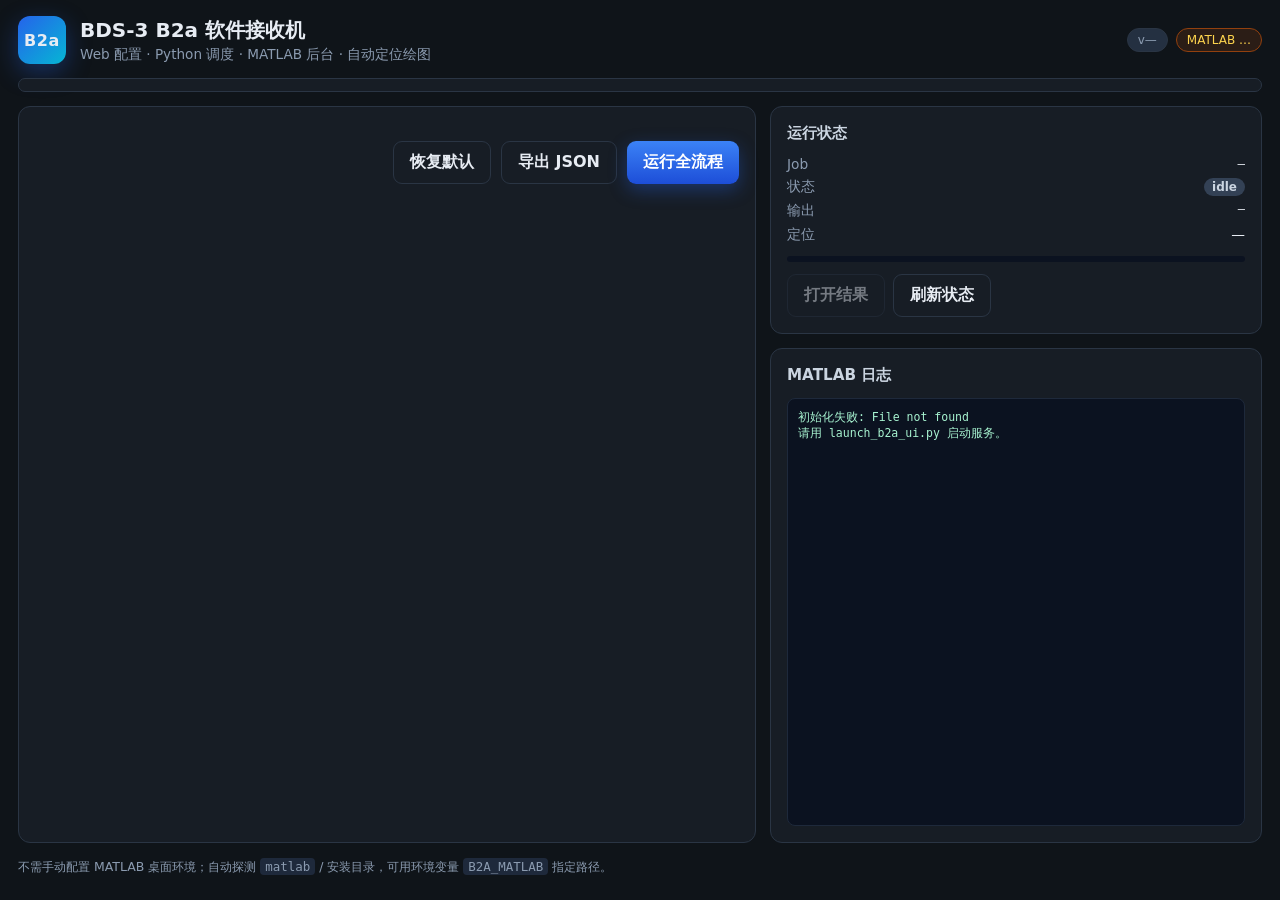
==== web/ui/index.html @ 29f69161 "v0.1.6: merge par-fast-matlab" ====
<!DOCTYPE html>
<html lang="zh-CN">
<head>
  <meta charset="utf-8" />
  <meta name="viewport" content="width=device-width, initial-scale=1" />
  <title>BDS B2a SDR · Web UI</title>
  <link rel="stylesheet" href="styles.css" />
</head>
<body>
  <div class="app">
    <header class="top">
      <div class="brand">
        <div class="logo">B2a</div>
        <div>
          <h1>BDS-3 B2a 软件接收机</h1>
          <p class="sub">Web 配置 · Python 调度 · MATLAB 后台 · 自动定位绘图</p>
        </div>
      </div>
      <div class="top-meta">
        <span id="verBadge" class="badge">v—</span>
        <span id="matlabBadge" class="badge badge-warn">MATLAB …</span>
      </div>
    </header>

    <nav class="tabs" id="tabs" role="tablist"></nav>

    <main class="main">
      <section class="panel">
        <div id="tabPanels"></div>
        <div class="actions">
          <button type="button" id="btnReset" class="btn ghost">恢复默认</button>
          <button type="button" id="btnExport" class="btn ghost">导出 JSON</button>
          <button type="button" id="btnRun" class="btn primary">运行全流程</button>
        </div>
      </section>

      <aside class="side">
        <div class="card">
          <h2>运行状态</h2>
          <div class="status-row">
            <span class="k">Job</span>
            <span id="jobId" class="v mono">—</span>
          </div>
          <div class="status-row">
            <span class="k">状态</span>
            <span id="jobStatus" class="v"><span class="pill idle">idle</span></span>
          </div>
          <div class="status-row">
            <span class="k">输出</span>
            <span id="jobOut" class="v mono small">—</span>
          </div>
          <div class="status-row">
            <span class="k">定位</span>
            <span id="jobNav" class="v">—</span>
          </div>
          <div class="progress"><div id="progressBar" class="bar"></div></div>
          <div class="side-actions">
            <button type="button" id="btnOpen" class="btn ghost" disabled>打开结果</button>
            <button type="button" id="btnRefresh" class="btn ghost">刷新状态</button>
          </div>
        </div>
        <div class="card log-card">
          <h2>MATLAB 日志</h2>
          <pre id="logView" class="log"></pre>
        </div>
      </aside>
    </main>

    <footer class="foot">
      不需手动配置 MATLAB 桌面环境；自动探测 <code>matlab</code> / 安装目录，可用环境变量 <code>B2A_MATLAB</code> 指定路径。
    </footer>
  </div>
  <script src="app.js"></script>
</body>
</html>
---- web/ui/styles.css ----
:root {
  --bg: #0f1419;
  --panel: #171d25;
  --card: #1c2430;
  --border: #2a3544;
  --text: #e7ecf3;
  --muted: #8b9bb0;
  --accent: #3b82f6;
  --accent2: #22c55e;
  --warn: #f59e0b;
  --danger: #ef4444;
  --radius: 12px;
  --font: "Segoe UI", "PingFang SC", "Microsoft YaHei", system-ui, sans-serif;
  --mono: ui-monospace, "Cascadia Code", Consolas, monospace;
}

* { box-sizing: border-box; }
html, body { margin: 0; height: 100%; background: var(--bg); color: var(--text); font-family: var(--font); }
button, input, select { font: inherit; }

.app { min-height: 100%; display: flex; flex-direction: column; max-width: 1400px; margin: 0 auto; padding: 16px 18px 24px; }

.top { display: flex; justify-content: space-between; align-items: center; gap: 16px; margin-bottom: 14px; }
.brand { display: flex; gap: 14px; align-items: center; }
.logo {
  width: 48px; height: 48px; border-radius: 12px;
  background: linear-gradient(135deg, #2563eb, #06b6d4);
  display: grid; place-items: center; font-weight: 800; letter-spacing: 0.04em;
  box-shadow: 0 8px 24px rgba(37, 99, 235, 0.35);
}
.top h1 { margin: 0; font-size: 1.25rem; font-weight: 700; }
.sub { margin: 2px 0 0; color: var(--muted); font-size: 0.85rem; }
.top-meta { display: flex; gap: 8px; flex-wrap: wrap; }
.badge {
  font-size: 0.75rem; padding: 4px 10px; border-radius: 999px;
  background: #243041; border: 1px solid var(--border); color: var(--muted);
}
.badge-ok { color: #86efac; border-color: #166534; background: #14532d55; }
.badge-warn { color: #fcd34d; border-color: #92400e; background: #78350f44; }
.badge-err { color: #fca5a5; border-color: #991b1b; background: #7f1d1d55; }

.tabs {
  display: flex; gap: 6px; flex-wrap: wrap;
  background: var(--panel); border: 1px solid var(--border);
  border-radius: var(--radius); padding: 6px; margin-bottom: 14px;
}
.tab {
  appearance: none; border: 0; background: transparent; color: var(--muted);
  padding: 10px 14px; border-radius: 9px; cursor: pointer; font-weight: 600;
}
.tab:hover { color: var(--text); background: #222b38; }
.tab.active { color: #fff; background: linear-gradient(180deg, #3b82f6, #2563eb); }

.main { display: grid; grid-template-columns: 1.35fr 0.9fr; gap: 14px; flex: 1; }
@media (max-width: 980px) { .main { grid-template-columns: 1fr; } }

.panel, .card {
  background: var(--panel); border: 1px solid var(--border);
  border-radius: var(--radius); padding: 16px;
}
.card h2 { margin: 0 0 12px; font-size: 0.95rem; color: #cbd5e1; }
.tab-panel { display: none; }
.tab-panel.active { display: block; }
.tab-desc { color: var(--muted); font-size: 0.86rem; margin: 0 0 14px; }

.fields { display: grid; grid-template-columns: 1fr 1fr; gap: 12px 14px; }
@media (max-width: 700px) { .fields { grid-template-columns: 1fr; } }
.field { display: flex; flex-direction: column; gap: 5px; }
.field.full { grid-column: 1 / -1; }
.field label { font-size: 0.8rem; color: var(--muted); font-weight: 600; }
.field .hint { font-size: 0.72rem; color: #6b7c93; }
.field input[type="text"],
.field input[type="number"],
.field select {
  background: var(--card); border: 1px solid var(--border); color: var(--text);
  border-radius: 8px; padding: 8px 10px; outline: none;
}
.field input:focus, .field select:focus { border-color: var(--accent); box-shadow: 0 0 0 3px rgba(59,130,246,0.2); }
.field.bool { flex-direction: row; align-items: center; gap: 10px; padding-top: 18px; }
.field.bool label { order: 2; margin: 0; }
.field.bool input { width: 18px; height: 18px; accent-color: var(--accent); }

.actions { display: flex; gap: 10px; justify-content: flex-end; margin-top: 18px; flex-wrap: wrap; }
.btn {
  border: 1px solid var(--border); background: #243041; color: var(--text);
  border-radius: 9px; padding: 10px 16px; cursor: pointer; font-weight: 650;
}
.btn:hover { filter: brightness(1.08); }
.btn:disabled { opacity: 0.45; cursor: not-allowed; }
.btn.primary {
  border: 0; background: linear-gradient(180deg, #3b82f6, #1d4ed8); color: #fff;
  box-shadow: 0 6px 18px rgba(37, 99, 235, 0.35);
}
.btn.ghost { background: transparent; }

.side { display: flex; flex-direction: column; gap: 14px; min-height: 0; }
.status-row { display: flex; justify-content: space-between; gap: 10px; margin: 6px 0; font-size: 0.86rem; }
.status-row .k { color: var(--muted); }
.status-row .v { text-align: right; max-width: 70%; word-break: break-all; }
.mono { font-family: var(--mono); font-size: 0.78rem; }
.small { font-size: 0.75rem; }
.pill {
  display: inline-block; padding: 2px 8px; border-radius: 999px; font-size: 0.75rem; font-weight: 700;
}
.pill.idle { background: #334155; color: #cbd5e1; }
.pill.running { background: #1e3a8a; color: #93c5fd; }
.pill.done { background: #14532d; color: #86efac; }
.pill.failed { background: #7f1d1d; color: #fca5a5; }

.progress { height: 6px; background: #0b1220; border-radius: 99px; overflow: hidden; margin: 12px 0; }
.progress .bar { height: 100%; width: 0%; background: linear-gradient(90deg, #2563eb, #22d3ee); transition: width 0.3s; }
.progress .bar.indeterminate {
  width: 40%;
  animation: slide 1.2s ease-in-out infinite;
}
@keyframes slide {
  0% { transform: translateX(-100%); }
  100% { transform: translateX(280%); }
}

.side-actions { display: flex; gap: 8px; flex-wrap: wrap; }
.log-card { flex: 1; min-height: 280px; display: flex; flex-direction: column; }
.log {
  flex: 1; margin: 0; padding: 10px; overflow: auto;
  background: #0b1220; border: 1px solid #1e293b; border-radius: 8px;
  font-family: var(--mono); font-size: 0.72rem; line-height: 1.4; color: #a7f3d0;
  white-space: pre-wrap; word-break: break-word; min-height: 220px; max-height: 48vh;
}

.foot { margin-top: 16px; color: var(--muted); font-size: 0.78rem; }
.foot code { background: #1e293b; padding: 1px 5px; border-radius: 4px; }
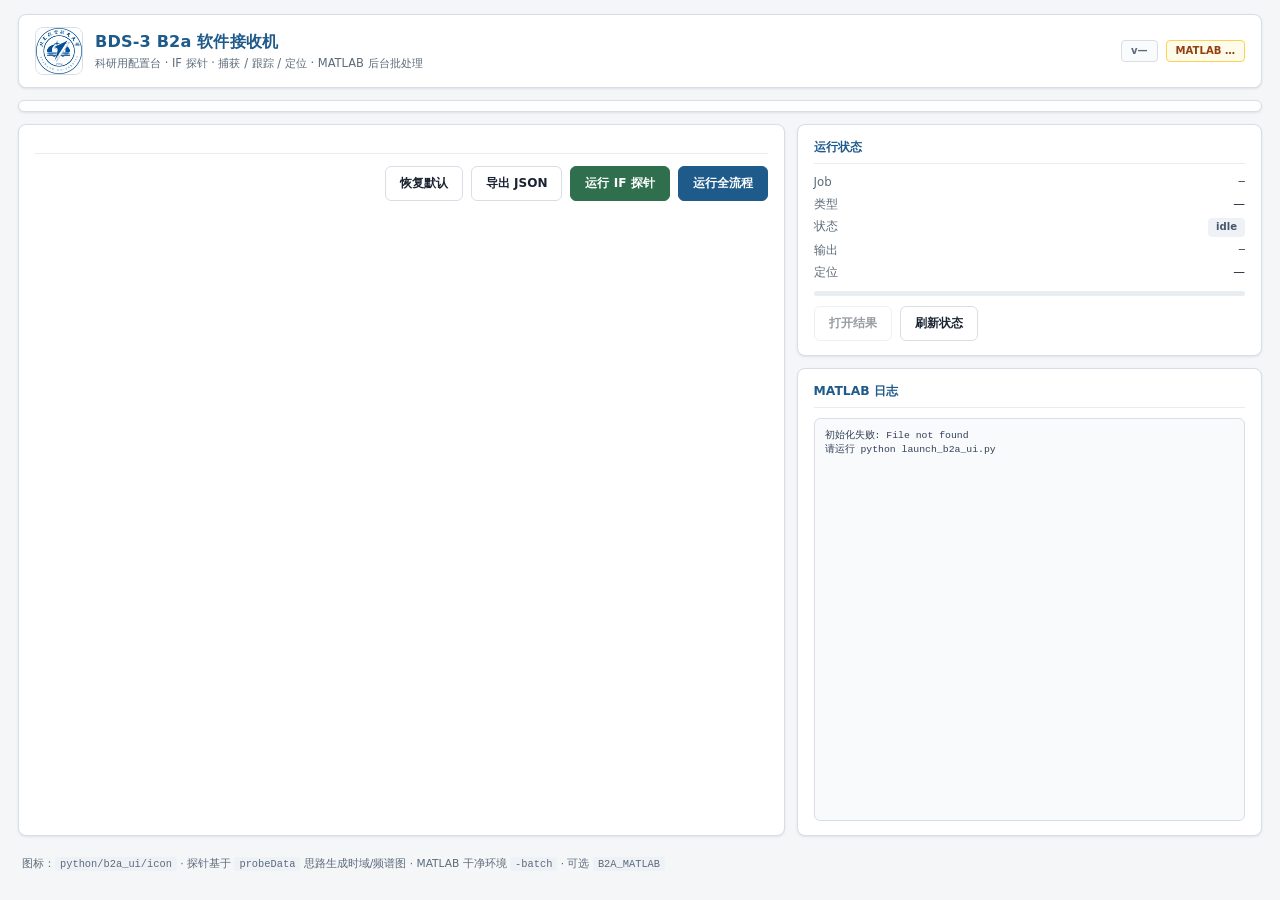
==== commit dfa3b2a6: "Add batch workflows and harden receiver tooling" ====
--- a/web/ui/index.html
+++ b/web/ui/index.html
@@ -3,17 +3,18 @@
 <head>
   <meta charset="utf-8" />
   <meta name="viewport" content="width=device-width, initial-scale=1" />
-  <title>BDS B2a SDR · Web UI</title>
+  <title>BDS-3 B2a Software Receiver</title>
+  <link rel="icon" type="image/jpeg" href="assets/icon.jpg" />
   <link rel="stylesheet" href="styles.css" />
 </head>
 <body>
   <div class="app">
     <header class="top">
       <div class="brand">
-        <div class="logo">B2a</div>
+        <img class="logo-img" src="assets/icon.jpg" alt="B2a" width="48" height="48" />
         <div>
           <h1>BDS-3 B2a 软件接收机</h1>
-          <p class="sub">Web 配置 · Python 调度 · MATLAB 后台 · 自动定位绘图</p>
+          <p class="sub">科研用配置台 · IF 探针 · 捕获 / 跟踪 / 定位 · MATLAB 后台批处理</p>
         </div>
       </div>
       <div class="top-meta">
@@ -30,6 +31,7 @@
         <div class="actions">
           <button type="button" id="btnReset" class="btn ghost">恢复默认</button>
           <button type="button" id="btnExport" class="btn ghost">导出 JSON</button>
+          <button type="button" id="btnProbe" class="btn probe">运行 IF 探针</button>
           <button type="button" id="btnRun" class="btn primary">运行全流程</button>
         </div>
       </section>
@@ -40,6 +42,10 @@
           <div class="status-row">
             <span class="k">Job</span>
             <span id="jobId" class="v mono">—</span>
+          </div>
+          <div class="status-row">
+            <span class="k">类型</span>
+            <span id="jobKind" class="v">—</span>
           </div>
           <div class="status-row">
             <span class="k">状态</span>
@@ -67,7 +73,8 @@
     </main>
 
     <footer class="foot">
-      不需手动配置 MATLAB 桌面环境；自动探测 <code>matlab</code> / 安装目录，可用环境变量 <code>B2A_MATLAB</code> 指定路径。
+      图标：<code>python/b2a_ui/icon</code> · 探针基于 <code>probeData</code> 思路生成时域/频谱图 ·
+      MATLAB 干净环境 <code>-batch</code> · 可选 <code>B2A_MATLAB</code>
     </footer>
   </div>
   <script src="app.js"></script>
--- a/web/ui/styles.css
+++ b/web/ui/styles.css
@@ -1,131 +1,217 @@
+/* Light research-lab theme for BDS B2a Web UI */
 :root {
-  --bg: #0f1419;
-  --panel: #171d25;
-  --card: #1c2430;
-  --border: #2a3544;
-  --text: #e7ecf3;
-  --muted: #8b9bb0;
-  --accent: #3b82f6;
-  --accent2: #22c55e;
-  --warn: #f59e0b;
-  --danger: #ef4444;
-  --radius: 12px;
-  --font: "Segoe UI", "PingFang SC", "Microsoft YaHei", system-ui, sans-serif;
-  --mono: ui-monospace, "Cascadia Code", Consolas, monospace;
+  --bg: #f4f6f8;
+  --panel: #ffffff;
+  --card: #fafbfc;
+  --border: #d8dee6;
+  --border-soft: #e8edf2;
+  --text: #1a2332;
+  --muted: #5c6b7a;
+  --accent: #1e5a8a;
+  --accent-soft: #e8f1f8;
+  --accent2: #2f6f4e;
+  --warn: #b45309;
+  --danger: #b91c1c;
+  --radius: 8px;
+  --shadow: 0 1px 3px rgba(26, 35, 50, 0.06), 0 1px 2px rgba(26, 35, 50, 0.04);
+  --font: "Segoe UI", "Helvetica Neue", "PingFang SC", "Microsoft YaHei", system-ui, sans-serif;
+  --mono: "Cascadia Code", "Consolas", "Courier New", ui-monospace, monospace;
 }
 
 * { box-sizing: border-box; }
-html, body { margin: 0; height: 100%; background: var(--bg); color: var(--text); font-family: var(--font); }
+html, body {
+  margin: 0; height: 100%;
+  background: var(--bg); color: var(--text);
+  font-family: var(--font); font-size: 14px; line-height: 1.45;
+}
 button, input, select { font: inherit; }
 
-.app { min-height: 100%; display: flex; flex-direction: column; max-width: 1400px; margin: 0 auto; padding: 16px 18px 24px; }
-
-.top { display: flex; justify-content: space-between; align-items: center; gap: 16px; margin-bottom: 14px; }
-.brand { display: flex; gap: 14px; align-items: center; }
-.logo {
-  width: 48px; height: 48px; border-radius: 12px;
-  background: linear-gradient(135deg, #2563eb, #06b6d4);
-  display: grid; place-items: center; font-weight: 800; letter-spacing: 0.04em;
-  box-shadow: 0 8px 24px rgba(37, 99, 235, 0.35);
-}
-.top h1 { margin: 0; font-size: 1.25rem; font-weight: 700; }
-.sub { margin: 2px 0 0; color: var(--muted); font-size: 0.85rem; }
-.top-meta { display: flex; gap: 8px; flex-wrap: wrap; }
+.app {
+  min-height: 100%; display: flex; flex-direction: column;
+  max-width: 1440px; margin: 0 auto; padding: 14px 18px 20px;
+}
+
+/* Header */
+.top {
+  display: flex; justify-content: space-between; align-items: center;
+  gap: 16px; margin-bottom: 12px;
+  padding: 12px 16px; background: var(--panel);
+  border: 1px solid var(--border); border-radius: var(--radius);
+  box-shadow: var(--shadow);
+}
+.brand { display: flex; gap: 12px; align-items: center; }
+.logo-img {
+  width: 48px; height: 48px; border-radius: 8px; object-fit: cover;
+  border: 1px solid var(--border); background: #fff;
+}
+.top h1 {
+  margin: 0; font-size: 1.15rem; font-weight: 650;
+  color: var(--accent); letter-spacing: 0.01em;
+}
+.sub { margin: 2px 0 0; color: var(--muted); font-size: 0.82rem; }
+.top-meta { display: flex; gap: 8px; flex-wrap: wrap; align-items: center; }
 .badge {
-  font-size: 0.75rem; padding: 4px 10px; border-radius: 999px;
-  background: #243041; border: 1px solid var(--border); color: var(--muted);
-}
-.badge-ok { color: #86efac; border-color: #166534; background: #14532d55; }
-.badge-warn { color: #fcd34d; border-color: #92400e; background: #78350f44; }
-.badge-err { color: #fca5a5; border-color: #991b1b; background: #7f1d1d55; }
-
+  font-size: 0.72rem; padding: 3px 9px; border-radius: 4px;
+  background: var(--card); border: 1px solid var(--border); color: var(--muted);
+  font-weight: 600;
+}
+.badge-ok { color: #166534; border-color: #86efac; background: #f0fdf4; }
+.badge-warn { color: #92400e; border-color: #fcd34d; background: #fffbeb; }
+.badge-err { color: #991b1b; border-color: #fca5a5; background: #fef2f2; }
+
+/* Tabs */
 .tabs {
-  display: flex; gap: 6px; flex-wrap: wrap;
+  display: flex; gap: 4px; flex-wrap: wrap;
   background: var(--panel); border: 1px solid var(--border);
-  border-radius: var(--radius); padding: 6px; margin-bottom: 14px;
+  border-radius: var(--radius); padding: 5px; margin-bottom: 12px;
+  box-shadow: var(--shadow);
 }
 .tab {
   appearance: none; border: 0; background: transparent; color: var(--muted);
-  padding: 10px 14px; border-radius: 9px; cursor: pointer; font-weight: 600;
-}
-.tab:hover { color: var(--text); background: #222b38; }
-.tab.active { color: #fff; background: linear-gradient(180deg, #3b82f6, #2563eb); }
-
-.main { display: grid; grid-template-columns: 1.35fr 0.9fr; gap: 14px; flex: 1; }
-@media (max-width: 980px) { .main { grid-template-columns: 1fr; } }
+  padding: 8px 12px; border-radius: 6px; cursor: pointer; font-weight: 600;
+  font-size: 0.84rem;
+}
+.tab:hover { color: var(--text); background: var(--accent-soft); }
+.tab.active {
+  color: #fff; background: var(--accent);
+  box-shadow: 0 1px 2px rgba(30, 90, 138, 0.25);
+}
+
+.main {
+  display: grid; grid-template-columns: 1.4fr 0.85fr; gap: 12px; flex: 1;
+}
+@media (max-width: 1000px) { .main { grid-template-columns: 1fr; } }
 
 .panel, .card {
   background: var(--panel); border: 1px solid var(--border);
-  border-radius: var(--radius); padding: 16px;
-}
-.card h2 { margin: 0 0 12px; font-size: 0.95rem; color: #cbd5e1; }
+  border-radius: var(--radius); padding: 14px 16px; box-shadow: var(--shadow);
+}
+.card h2 {
+  margin: 0 0 10px; font-size: 0.88rem; color: var(--accent);
+  font-weight: 650; border-bottom: 1px solid var(--border-soft); padding-bottom: 6px;
+}
 .tab-panel { display: none; }
 .tab-panel.active { display: block; }
-.tab-desc { color: var(--muted); font-size: 0.86rem; margin: 0 0 14px; }
-
-.fields { display: grid; grid-template-columns: 1fr 1fr; gap: 12px 14px; }
-@media (max-width: 700px) { .fields { grid-template-columns: 1fr; } }
-.field { display: flex; flex-direction: column; gap: 5px; }
+.tab-desc { color: var(--muted); font-size: 0.84rem; margin: 0 0 12px; }
+
+.fields {
+  display: grid; grid-template-columns: 1fr 1fr; gap: 10px 14px;
+  max-height: min(62vh, 720px); overflow: auto; padding-right: 4px;
+}
+@media (max-width: 720px) { .fields { grid-template-columns: 1fr; } }
+
+.field { display: flex; flex-direction: column; gap: 4px; }
 .field.full { grid-column: 1 / -1; }
-.field label { font-size: 0.8rem; color: var(--muted); font-weight: 600; }
-.field .hint { font-size: 0.72rem; color: #6b7c93; }
+.field label { font-size: 0.76rem; color: var(--muted); font-weight: 600; }
+.field .hint { font-size: 0.7rem; color: #8a9aab; }
 .field input[type="text"],
 .field input[type="number"],
 .field select {
-  background: var(--card); border: 1px solid var(--border); color: var(--text);
-  border-radius: 8px; padding: 8px 10px; outline: none;
-}
-.field input:focus, .field select:focus { border-color: var(--accent); box-shadow: 0 0 0 3px rgba(59,130,246,0.2); }
-.field.bool { flex-direction: row; align-items: center; gap: 10px; padding-top: 18px; }
-.field.bool label { order: 2; margin: 0; }
-.field.bool input { width: 18px; height: 18px; accent-color: var(--accent); }
-
-.actions { display: flex; gap: 10px; justify-content: flex-end; margin-top: 18px; flex-wrap: wrap; }
+  background: #fff; border: 1px solid var(--border); color: var(--text);
+  border-radius: 5px; padding: 7px 9px; outline: none;
+}
+.field input:focus, .field select:focus {
+  border-color: var(--accent);
+  box-shadow: 0 0 0 2px rgba(30, 90, 138, 0.12);
+}
+.field.bool {
+  flex-direction: row; align-items: center; gap: 8px;
+  padding: 6px 0; min-height: 36px;
+}
+.field.bool label { order: 2; margin: 0; color: var(--text); }
+.field.bool input { width: 16px; height: 16px; accent-color: var(--accent); }
+
+/* Probe gallery */
+.probe-box {
+  border: 1px solid var(--border-soft); border-radius: var(--radius);
+  background: var(--card); padding: 12px; margin-top: 12px;
+}
+.probe-actions { display: flex; gap: 8px; flex-wrap: wrap; margin-bottom: 10px; }
+.probe-grid {
+  display: grid; grid-template-columns: 1fr; gap: 12px;
+}
+.probe-fig {
+  background: #fff; border: 1px solid var(--border); border-radius: 6px;
+  padding: 8px; text-align: center;
+}
+.probe-fig h3 {
+  margin: 0 0 8px; font-size: 0.82rem; color: var(--accent); font-weight: 650;
+  text-align: left;
+}
+.probe-fig img {
+  max-width: 100%; height: auto; border: 1px solid var(--border-soft);
+  background: #f8fafc; min-height: 120px;
+}
+.probe-empty { color: var(--muted); font-size: 0.84rem; padding: 24px; text-align: center; }
+
+.actions {
+  display: flex; gap: 8px; justify-content: flex-end; margin-top: 14px;
+  flex-wrap: wrap; border-top: 1px solid var(--border-soft); padding-top: 12px;
+}
 .btn {
-  border: 1px solid var(--border); background: #243041; color: var(--text);
-  border-radius: 9px; padding: 10px 16px; cursor: pointer; font-weight: 650;
-}
-.btn:hover { filter: brightness(1.08); }
+  border: 1px solid var(--border); background: #fff; color: var(--text);
+  border-radius: 6px; padding: 8px 14px; cursor: pointer; font-weight: 600;
+  font-size: 0.86rem;
+}
+.btn:hover { background: var(--accent-soft); border-color: #b6c9db; }
 .btn:disabled { opacity: 0.45; cursor: not-allowed; }
 .btn.primary {
-  border: 0; background: linear-gradient(180deg, #3b82f6, #1d4ed8); color: #fff;
-  box-shadow: 0 6px 18px rgba(37, 99, 235, 0.35);
-}
+  border-color: var(--accent); background: var(--accent); color: #fff;
+}
+.btn.primary:hover { filter: brightness(1.06); }
 .btn.ghost { background: transparent; }
-
-.side { display: flex; flex-direction: column; gap: 14px; min-height: 0; }
-.status-row { display: flex; justify-content: space-between; gap: 10px; margin: 6px 0; font-size: 0.86rem; }
+.btn.probe {
+  border-color: var(--accent2); background: var(--accent2); color: #fff;
+}
+
+.side { display: flex; flex-direction: column; gap: 12px; min-height: 0; }
+.status-row {
+  display: flex; justify-content: space-between; gap: 10px;
+  margin: 5px 0; font-size: 0.84rem;
+}
 .status-row .k { color: var(--muted); }
 .status-row .v { text-align: right; max-width: 70%; word-break: break-all; }
-.mono { font-family: var(--mono); font-size: 0.78rem; }
-.small { font-size: 0.75rem; }
+.mono { font-family: var(--mono); font-size: 0.76rem; }
+.small { font-size: 0.74rem; }
 .pill {
-  display: inline-block; padding: 2px 8px; border-radius: 999px; font-size: 0.75rem; font-weight: 700;
-}
-.pill.idle { background: #334155; color: #cbd5e1; }
-.pill.running { background: #1e3a8a; color: #93c5fd; }
-.pill.done { background: #14532d; color: #86efac; }
-.pill.failed { background: #7f1d1d; color: #fca5a5; }
-
-.progress { height: 6px; background: #0b1220; border-radius: 99px; overflow: hidden; margin: 12px 0; }
-.progress .bar { height: 100%; width: 0%; background: linear-gradient(90deg, #2563eb, #22d3ee); transition: width 0.3s; }
+  display: inline-block; padding: 2px 8px; border-radius: 4px;
+  font-size: 0.72rem; font-weight: 700;
+}
+.pill.idle { background: #eef2f6; color: #475569; }
+.pill.running { background: #dbeafe; color: #1e40af; }
+.pill.done { background: #dcfce7; color: #166534; }
+.pill.failed { background: #fee2e2; color: #991b1b; }
+
+.progress {
+  height: 5px; background: #e8edf2; border-radius: 99px;
+  overflow: hidden; margin: 10px 0;
+}
+.progress .bar {
+  height: 100%; width: 0%; background: linear-gradient(90deg, var(--accent), #3b82b6);
+  transition: width 0.3s;
+}
 .progress .bar.indeterminate {
-  width: 40%;
-  animation: slide 1.2s ease-in-out infinite;
+  width: 35%; animation: slide 1.2s ease-in-out infinite;
 }
 @keyframes slide {
   0% { transform: translateX(-100%); }
-  100% { transform: translateX(280%); }
+  100% { transform: translateX(300%); }
 }
 
 .side-actions { display: flex; gap: 8px; flex-wrap: wrap; }
-.log-card { flex: 1; min-height: 280px; display: flex; flex-direction: column; }
+.log-card { flex: 1; min-height: 260px; display: flex; flex-direction: column; }
 .log {
   flex: 1; margin: 0; padding: 10px; overflow: auto;
-  background: #0b1220; border: 1px solid #1e293b; border-radius: 8px;
-  font-family: var(--mono); font-size: 0.72rem; line-height: 1.4; color: #a7f3d0;
-  white-space: pre-wrap; word-break: break-word; min-height: 220px; max-height: 48vh;
-}
-
-.foot { margin-top: 16px; color: var(--muted); font-size: 0.78rem; }
-.foot code { background: #1e293b; padding: 1px 5px; border-radius: 4px; }
+  background: #f8fafc; border: 1px solid var(--border); border-radius: 6px;
+  font-family: var(--mono); font-size: 0.7rem; line-height: 1.4; color: #334155;
+  white-space: pre-wrap; word-break: break-word; min-height: 200px; max-height: 46vh;
+}
+
+.foot {
+  margin-top: 12px; color: var(--muted); font-size: 0.76rem;
+  padding: 8px 4px;
+}
+.foot code {
+  background: #eef2f6; padding: 1px 5px; border-radius: 3px;
+  font-family: var(--mono); font-size: 0.74rem;
+}
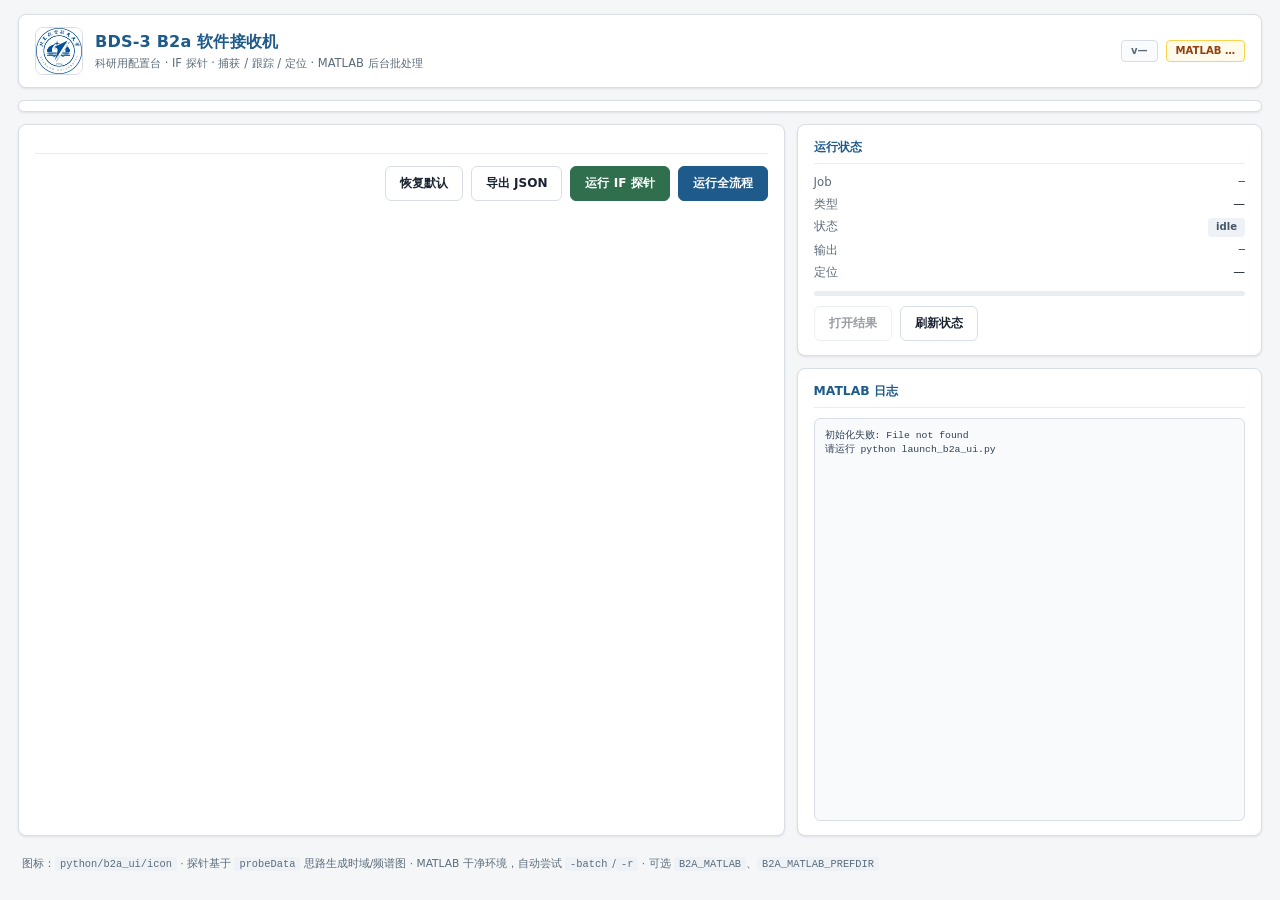
==== commit d55cc733: "chore: preserve pre-v0.2.0 debugging and approved TF design baseline" ====
--- a/web/ui/index.html
+++ b/web/ui/index.html
@@ -74,7 +74,8 @@
 
     <footer class="foot">
       图标：<code>python/b2a_ui/icon</code> · 探针基于 <code>probeData</code> 思路生成时域/频谱图 ·
-      MATLAB 干净环境 <code>-batch</code> · 可选 <code>B2A_MATLAB</code>
+      MATLAB 干净环境，自动尝试 <code>-batch</code>/<code>-r</code> · 可选
+      <code>B2A_MATLAB</code>、<code>B2A_MATLAB_PREFDIR</code>
     </footer>
   </div>
   <script src="app.js"></script>
